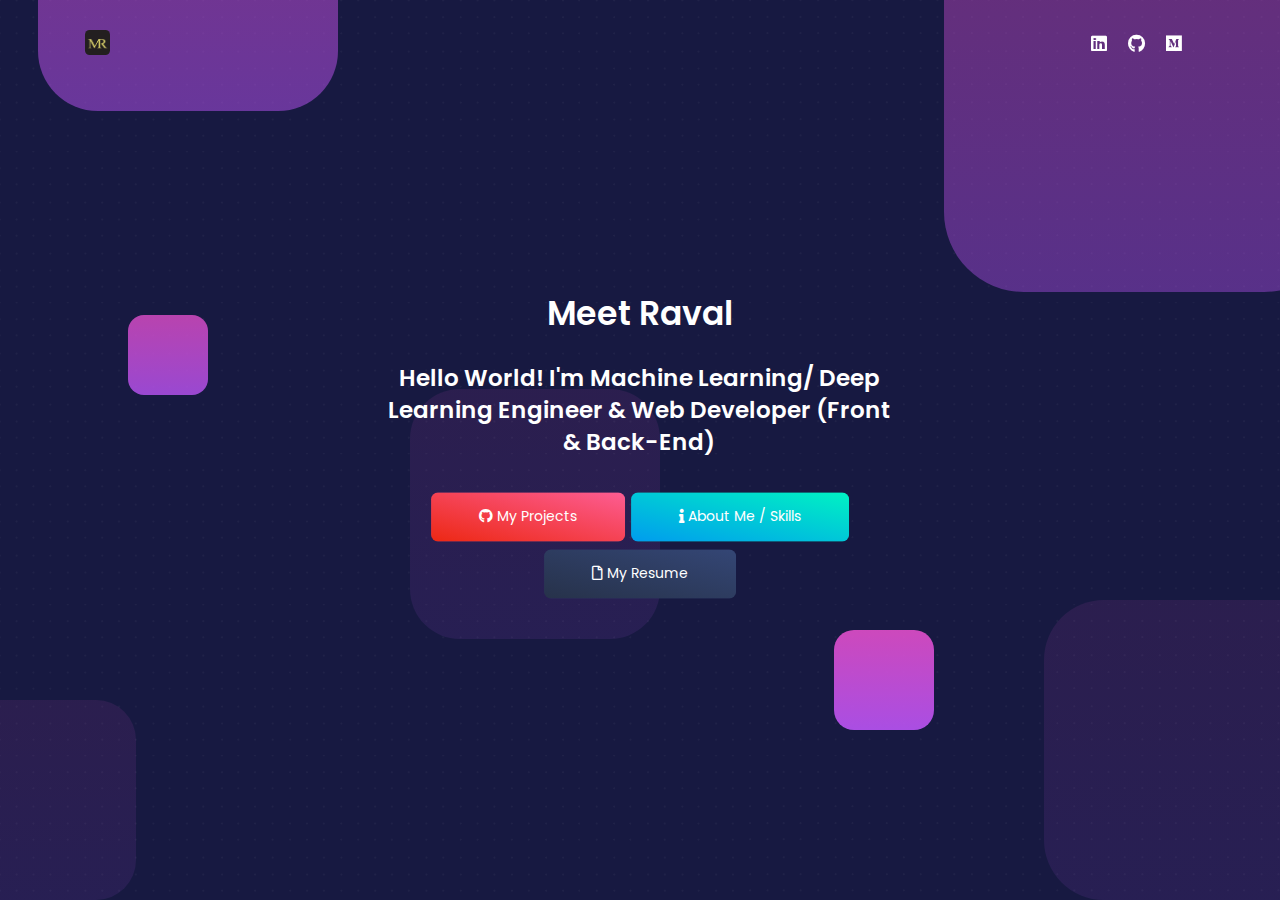
==== index.html @ 4ff9d47f "Add files via upload" ====
<!DOCTYPE html>
<html lang="en">

<head>
  <meta charset="utf-8" />
  <meta name="viewport" content="width=device-width, initial-scale=1, shrink-to-fit=no">
  <link rel="apple-touch-icon" sizes="76x76" href="./assets/img/apple-icon.png">
  <link rel="icon" type="image/png" href="../assets/img/MR_gold.jpg">
  <title>
    Meet Raval
  </title>
  <!--     Fonts and icons     -->
  <link href="https://fonts.googleapis.com/css?family=Poppins:200,300,400,600,700,800" rel="stylesheet" />
  <link href="https://use.fontawesome.com/releases/v5.0.6/css/all.css" rel="stylesheet">
  <!-- Nucleo Icons -->
  <link href="./assets/css/nucleo-icons.css" rel="stylesheet" />
  <!-- CSS Files -->
  <link href="./assets/css/blk-design-system.css?v=1.0.0" rel="stylesheet" />
  <!-- CSS Just for demo purpose, don't include it in your project -->
  <link href="./assets/demo/demo.css" rel="stylesheet" />
</head>

<body class="index-page">
  <!-- Navbar -->
  <nav class="navbar navbar-expand-lg fixed-top navbar-transparent" color-on-scroll="100">
    <div class="container">
      <div class="navbar-translate">
        <a class="navbar-brand" href="./pages/profile-page.html" data-placement="bottom">
          <span> <img src="./assets/img/MR_gold.jpg" alt="logo" width="25px" height="25px">
          </span>
        </a>
        <button class="navbar-toggler navbar-toggler" type="button" data-toggle="collapse" data-target="#navigation"
          aria-controls="navigation-index" aria-expanded="false" aria-label="Toggle navigation">
          <span class="navbar-toggler-bar bar1"></span>
          <span class="navbar-toggler-bar bar2"></span>
          <span class="navbar-toggler-bar bar3"></span>
        </button>
      </div>
      <div class="collapse navbar-collapse justify-content-end" id="navigation">
        <div class="navbar-collapse-header">
          <div class="row">
            <div class="col-6 collapse-brand">
              <a>
                Meet Raval
              </a>
            </div>
            <div class="col-6 collapse-close text-right">
              <button type="button" class="navbar-toggler" data-toggle="collapse" data-target="#navigation"
                aria-controls="navigation-index" aria-expanded="false" aria-label="Toggle navigation">
                <i class="tim-icons icon-simple-remove"></i>
              </button>
            </div>
          </div>
        </div>
        <ul class="navbar-nav">
          <li class="nav-item p-0">
            <a class="nav-link" rel="tooltip" title="Follow me on Linkedin" data-placement="bottom"
              href="https://www.linkedin.com/in/meet-raval/" target="_blank">
              <i class="fab fa-linkedin"></i>
              <p class="d-lg-none d-xl-none">Linkedin</p>
            </a>
          </li>
          <li class="nav-item p-0">
            <a class="nav-link" rel="tooltip" title="See my projects on GitHub" data-placement="bottom"
              href="https://github.com/OriginalMeet" target="_blank">
              <i class="fab fa-github"></i>
              <p class="d-lg-none d-xl-none">Github</p>
            </a>
          </li>
          <li class="nav-item p-0">
            <a class="nav-link" rel="tooltip" title="Follow me on Medium" data-placement="bottom"
              href="https://medium.com/@MeetR" target="_blank">
              <i class="fab fa-medium"></i>
              <p class="d-lg-none d-xl-none">Medium</p>
            </a>
          </li>
        </ul>
      </div>
    </div>
  </nav>
  <!-- End Navbar -->
  <div class="wrapper">
    <div class="page-header header-filter">
      <div class="squares square1"></div>
      <div class="squares square2"></div>
      <div class="squares square3"></div>
      <div class="squares square4"></div>
      <div class="squares square5"></div>
      <div class="squares square6"></div>
      <div class="squares square7"></div>
      <div class="container">
        <div class="content-center brand">
          <h1 class="h1-seo">Meet Raval</h1>
          <h3> Hello World! I'm Machine Learning/ Deep Learning Engineer & Web Developer (Front & Back-End)
          </h3>
          <a href="./pages/landing-page.html" class="btn btn-danger btn-lg">
            <i class="fab fa-github"></i> My Projects
          </a>
          <a class="btn btn-success btn-lg" href="./pages/profile-page.html">
            <i class="fas fa-info"></i> About Me / Skills
          </a>
          <a class="btn btn-default btn-lg"
            href="https://drive.google.com/file/d/1EgAjQvwE_Wnbg6JH7nvBRCXRv2fDyit_/view?usp=sharing" target="_blank">
            <i class="far fa-file"></i> My Resume
          </a>

        </div>
      </div>
    </div>
  </div>
  <!--   Core JS Files   -->
  <script src="./assets/js/core/jquery.min.js" type="text/javascript"></script>
  <script src="./assets/js/core/popper.min.js" type="text/javascript"></script>
  <script src="./assets/js/core/bootstrap.min.js" type="text/javascript"></script>
  <script src="./assets/js/plugins/perfect-scrollbar.jquery.min.js"></script>
  <!--  Plugin for Switches, full documentation here: http://www.jque.re/plugins/version3/bootstrap.switch/ -->
  <script src="./assets/js/plugins/bootstrap-switch.js"></script>
  <!--  Plugin for the Sliders, full documentation here: http://refreshless.com/nouislider/ -->
  <script src="./assets/js/plugins/nouislider.min.js" type="text/javascript"></script>
  <!-- Chart JS -->
  <script src="./assets/js/plugins/chartjs.min.js"></script>
  <!--  Plugin for the DatePicker, full documentation here: https://github.com/uxsolutions/bootstrap-datepicker -->
  <script src="./assets/js/plugins/moment.min.js"></script>
  <script src="./assets/js/plugins/bootstrap-datetimepicker.js" type="text/javascript"></script>
  <!-- Black Dashboard DEMO methods, don't include it in your project! -->
  <script src="./assets/demo/demo.js"></script>
  <!-- Control Center for Black UI Kit: parallax effects, scripts for the example pages etc -->
  <script src="./assets/js/blk-design-system.min.js?v=1.0.0" type="text/javascript"></script>
  <!-- Change text on the  front page! -->
  <script>
    $(document).ready(function () {
      blackKit.initDatePicker();
      blackKit.initSliders();
    });

    function scrollToDownload() {

      if ($('.section-download').length != 0) {
        $("html, body").animate({
          scrollTop: $('.section-download').offset().top
        }, 1000);
      }
    }
  </script>
</body>

</html>
---- assets/css/nucleo-icons.css ----
/* --------------------------------

Nucleo Outline Web Font - nucleoapp.com/
License - nucleoapp.com/license/
Created using IcoMoon - icomoon.io

-------------------------------- */

@font-face {
  font-family: 'Nucleo';
  src: url('../fonts/nucleo.eot');
  src: url('../fonts/nucleo.eot') format('embedded-opentype'), url('../fonts/nucleo.woff2') format('woff2'), url('../fonts/nucleo.woff') format('woff'), url('../fonts/nucleo.ttf') format('truetype'), url('../fonts/nucleo.svg') format('svg');
  font-weight: normal;
  font-style: normal;
}

/*------------------------
	base class definition
-------------------------*/

.tim-icons {
  display: inline-block;
  font: normal normal normal 1em/1 'Nucleo';
  vertical-align: middle;
  speak: none;
  text-transform: none;
  /* Better Font Rendering */
  -webkit-font-smoothing: antialiased;
  -moz-osx-font-smoothing: grayscale;
}

.font-icon-detail {
  text-align: center;
  padding: 45px 0 30px;
  border: 1px solid #e44cc4;
  border-radius: .1875rem;
  margin: 15px 0;
  min-height: 168px;
}

.font-icon-detail i {
  color: #FFFFFF;
  font-size: 1.5em;
}

.font-icon-detail p {
  color: #e44cc4 !important;
  margin-top: 30px;
  padding: 0 10px;
  font-size: .7142em;
}

/*------------------------
  change icon size
-------------------------*/

.tim-icons-sm {
  font-size: 0.8em;
}

.tim-icons-lg {
  font-size: 1.2em;
}

/* absolute units */

.tim-icons-16 {
  font-size: 16px;
}

.tim-icons-32 {
  font-size: 32px;
}

/*----------------------------------
  add a square/circle background
-----------------------------------*/

.tim-icons-bg-square,
.tim-icons-bg-circle {
  padding: 0.35em;
}

.tim-icons-bg-circle {
  border-radius: 50%;
}

/*------------------------
  list icons
-------------------------*/

/*------------------------
  spinning icons
-------------------------*/

.tim-icons-is-spinning {
  -webkit-animation: tim-icons-spin 2s infinite linear;
  -moz-animation: tim-icons-spin 2s infinite linear;
  animation: tim-icons-spin 2s infinite linear;
}

@-webkit-keyframes tim-icons-spin {
  0% {
    -webkit-transform: rotate(0deg);
  }
  100% {
    -webkit-transform: rotate(360deg);
  }
}

@-moz-keyframes tim-icons-spin {
  0% {
    -moz-transform: rotate(0deg);
  }
  100% {
    -moz-transform: rotate(360deg);
  }
}

@keyframes tim-icons-spin {
  0% {
    -webkit-transform: rotate(0deg);
    -moz-transform: rotate(0deg);
    -ms-transform: rotate(0deg);
    -o-transform: rotate(0deg);
    transform: rotate(0deg);
  }
  100% {
    -webkit-transform: rotate(360deg);
    -moz-transform: rotate(360deg);
    -ms-transform: rotate(360deg);
    -o-transform: rotate(360deg);
    transform: rotate(360deg);
  }
}

/*------------------------
  rotated/flipped icons
-------------------------*/

/*------------------------
	icons
-------------------------*/

.icon-alert-circle-exc::before {
  content: "\ea02";
}

.icon-align-center::before {
  content: "\ea03";
}

.icon-align-left-2::before {
  content: "\ea04";
}

.icon-app::before {
  content: "\ea05";
}

.icon-atom::before {
  content: "\ea06";
}

.icon-attach-87::before {
  content: "\ea07";
}

.icon-badge::before {
  content: "\ea08";
}

.icon-bag-16::before {
  content: "\ea09";
}

.icon-bank::before {
  content: "\ea0a";
}

.icon-basket-simple::before {
  content: "\ea0b";
}

.icon-bell-55::before {
  content: "\ea0c";
}

.icon-bold::before {
  content: "\ea0d";
}

.icon-book-bookmark::before {
  content: "\ea0e";
}

.icon-bulb-63::before {
  content: "\ea0f";
}

.icon-bullet-list-67::before {
  content: "\ea10";
}

.icon-bus-front-12::before {
  content: "\ea11";
}

.icon-button-pause::before {
  content: "\ea12";
}

.icon-button-power::before {
  content: "\ea13";
}

.icon-calendar-60::before {
  content: "\ea14";
}

.icon-camera-18::before {
  content: "\ea15";
}

.icon-caps-small::before {
  content: "\ea16";
}

.icon-cart::before {
  content: "\ea17";
}

.icon-chart-bar-32::before {
  content: "\ea18";
}

.icon-chart-pie-36::before {
  content: "\ea19";
}

.icon-chat-33::before {
  content: "\ea1a";
}

.icon-check-2::before {
  content: "\ea1b";
}

.icon-cloud-download-93::before {
  content: "\ea1c";
}

.icon-cloud-upload-94::before {
  content: "\ea1d";
}

.icon-coins::before {
  content: "\ea1e";
}

.icon-compass-05::before {
  content: "\ea1f";
}

.icon-controller::before {
  content: "\ea20";
}

.icon-credit-card::before {
  content: "\ea21";
}

.icon-delivery-fast::before {
  content: "\ea22";
}

.icon-double-left::before {
  content: "\ea23";
}

.icon-double-right::before {
  content: "\ea24";
}

.icon-email-85::before {
  content: "\ea25";
}

.icon-gift-2::before {
  content: "\ea26";
}

.icon-globe-2::before {
  content: "\ea27";
}

.icon-headphones::before {
  content: "\ea28";
}

.icon-heart-2::before {
  content: "\ea29";
}

.icon-html5::before {
  content: "\ea2a";
}

.icon-image-02::before {
  content: "\ea2b";
}

.icon-istanbul::before {
  content: "\ea2c";
}

.icon-key-25::before {
  content: "\ea2d";
}

.icon-laptop::before {
  content: "\ea2e";
}

.icon-light-3::before {
  content: "\ea2f";
}

.icon-link-72::before {
  content: "\ea30";
}

.icon-lock-circle::before {
  content: "\ea31";
}

.icon-map-big::before {
  content: "\ea32";
}

.icon-minimal-down::before {
  content: "\ea33";
}

.icon-minimal-left::before {
  content: "\ea34";
}

.icon-minimal-right::before {
  content: "\ea35";
}

.icon-minimal-up::before {
  content: "\ea36";
}

.icon-mobile::before {
  content: "\ea37";
}

.icon-molecule-40::before {
  content: "\ea38";
}

.icon-money-coins::before {
  content: "\ea39";
}

.icon-notes::before {
  content: "\ea3a";
}

.icon-palette::before {
  content: "\ea3b";
}

.icon-paper::before {
  content: "\ea3c";
}

.icon-pencil::before {
  content: "\ea3d";
}

.icon-pin::before {
  content: "\ea3e";
}

.icon-planet::before {
  content: "\ea3f";
}

.icon-puzzle-10::before {
  content: "\ea40";
}

.icon-satisfied::before {
  content: "\ea41";
}

.icon-scissors::before {
  content: "\ea42";
}

.icon-send::before {
  content: "\ea43";
}

.icon-settings-gear-63::before {
  content: "\ea44";
}

.icon-settings::before {
  content: "\ea45";
}

.icon-simple-add::before {
  content: "\ea46";
}

.icon-simple-delete::before {
  content: "\ea47";
}

.icon-simple-remove::before {
  content: "\ea48";
}

.icon-single-02::before {
  content: "\ea49";
}

.icon-single-copy-04::before {
  content: "\ea4a";
}

.icon-sound-wave::before {
  content: "\ea4b";
}

.icon-spaceship::before {
  content: "\ea4c";
}

.icon-square-pin::before {
  content: "\ea4d";
}

.icon-support-17::before {
  content: "\ea4e";
}

.icon-tablet-2::before {
  content: "\ea4f";
}

.icon-tag::before {
  content: "\ea50";
}

.icon-tap-02::before {
  content: "\ea51";
}

.icon-tie-bow::before {
  content: "\ea52";
}

.icon-time-alarm::before {
  content: "\ea53";
}

.icon-trash-simple::before {
  content: "\ea54";
}

.icon-triangle-right-17::before {
  content: "\ea55";
}

.icon-trophy::before {
  content: "\ea56";
}

.icon-tv-2::before {
  content: "\ea57";
}

.icon-upload::before {
  content: "\ea58";
}

.icon-user-run::before {
  content: "\ea59";
}

.icon-vector::before {
  content: "\ea5a";
}

.icon-video-66::before {
  content: "\ea5b";
}

.icon-volume-98::before {
  content: "\ea5c";
}

.icon-wallet-43::before {
  content: "\ea5d";
}

.icon-watch-time::before {
  content: "\ea5e";
}

.icon-wifi::before {
  content: "\ea5f";
}

.icon-world::before {
  content: "\ea60";
}

.icon-zoom-split::before {
  content: "\ea61";
}

.icon-refresh-01::before {
  content: "\ea62";
}

.icon-refresh-02::before {
  content: "\ea63";
}

.icon-shape-star::before {
  content: "\ea64";
}

.icon-components::before {
  content: "\ea65";
}
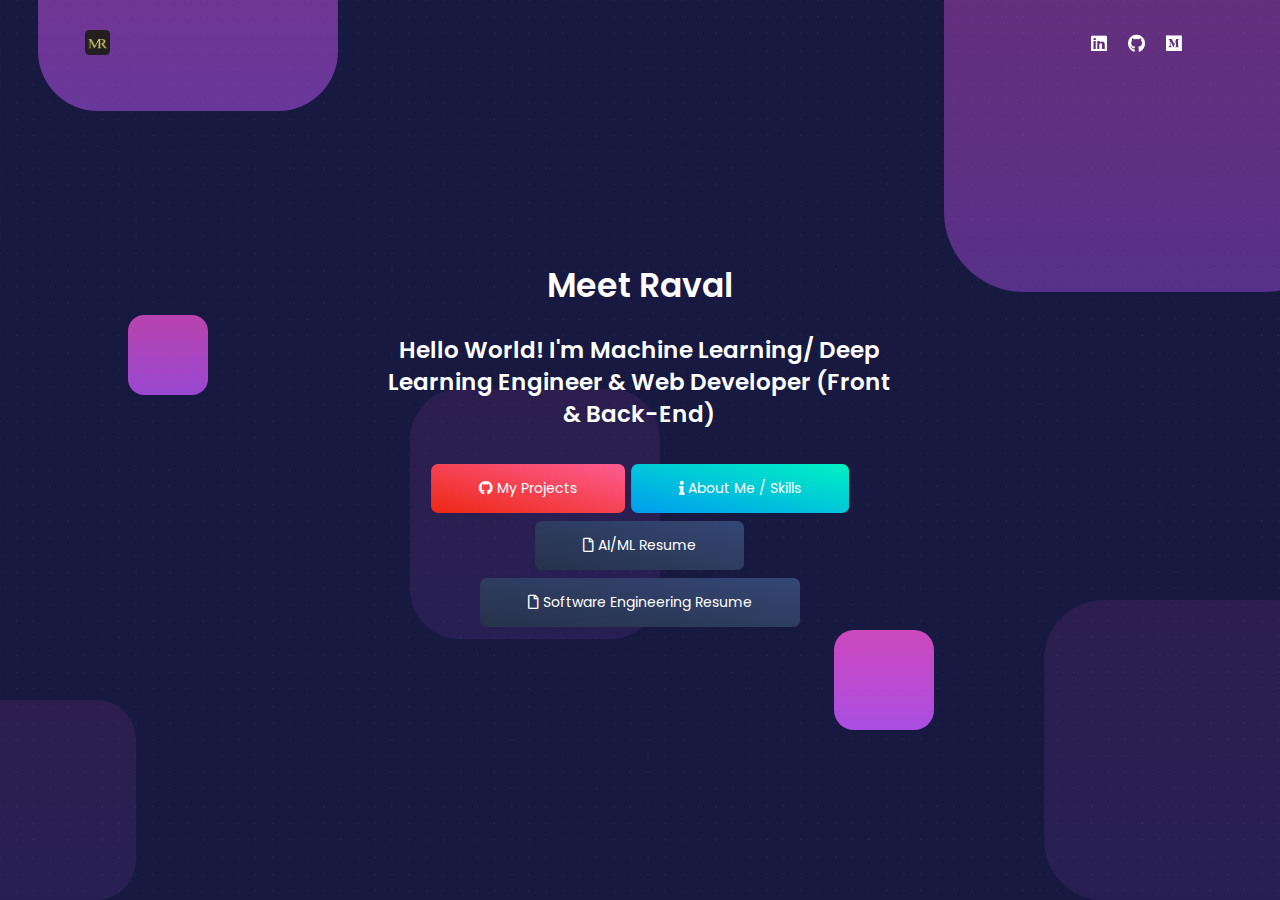
==== commit 8b38e477: "Update index.html" ====
--- a/index.html
+++ b/index.html
@@ -100,8 +100,12 @@
             <i class="fas fa-info"></i> About Me / Skills
           </a>
           <a class="btn btn-default btn-lg"
-            href="https://drive.google.com/file/d/1EgAjQvwE_Wnbg6JH7nvBRCXRv2fDyit_/view?usp=sharing" target="_blank">
-            <i class="far fa-file"></i> My Resume
+            href="https://drive.google.com/file/d/1W5tLtBtDrvpw45BONrztHUtrcHNnchmh/view?usp=sharing" target="_blank">
+            <i class="far fa-file"></i> AI/ML Resume
+          </a>
+          <a class="btn btn-default btn-lg"
+            href="https://drive.google.com/file/d/1wV3x1UsiAB4OZIowRujfQ8iarGKIMM0z/view?usp=sharing" target="_blank">
+            <i class="far fa-file"></i> Software Engineering Resume
           </a>
 
         </div>
@@ -144,4 +148,4 @@
   </script>
 </body>
 
-</html>+</html>
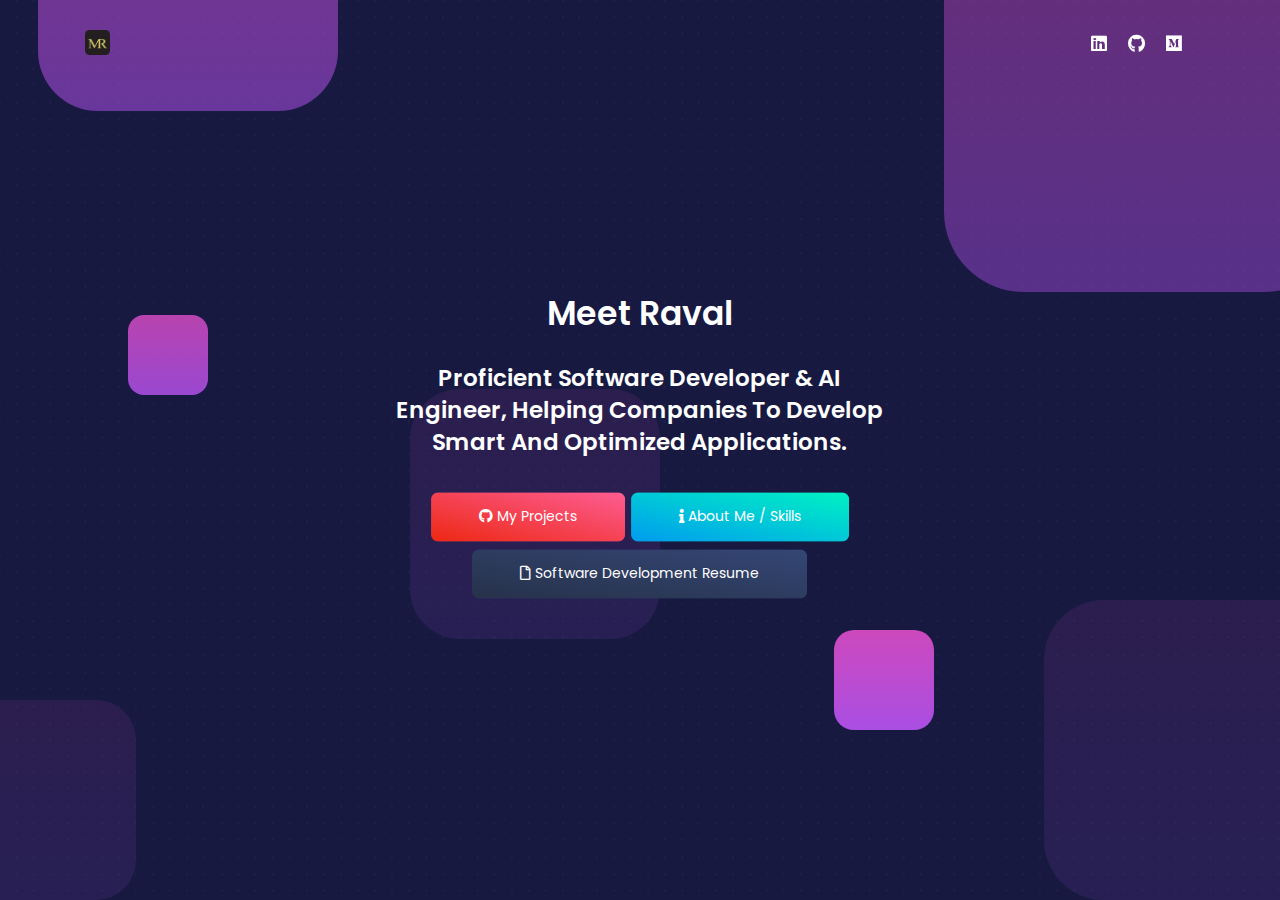
==== commit 7371d33d: "Add files via upload" ====
--- a/index.html
+++ b/index.html
@@ -91,7 +91,7 @@
       <div class="container">
         <div class="content-center brand">
           <h1 class="h1-seo">Meet Raval</h1>
-          <h3> Hello World! I'm Machine Learning/ Deep Learning Engineer & Web Developer (Front & Back-End)
+          <h3> Proficient Software Developer & AI Engineer, helping companies to develop smart and optimized applications.
           </h3>
           <a href="./pages/landing-page.html" class="btn btn-danger btn-lg">
             <i class="fab fa-github"></i> My Projects
@@ -100,12 +100,8 @@
             <i class="fas fa-info"></i> About Me / Skills
           </a>
           <a class="btn btn-default btn-lg"
-            href="https://drive.google.com/file/d/1W5tLtBtDrvpw45BONrztHUtrcHNnchmh/view?usp=sharing" target="_blank">
-            <i class="far fa-file"></i> AI/ML Resume
-          </a>
-          <a class="btn btn-default btn-lg"
-            href="https://drive.google.com/file/d/1wV3x1UsiAB4OZIowRujfQ8iarGKIMM0z/view?usp=sharing" target="_blank">
-            <i class="far fa-file"></i> Software Engineering Resume
+            href="https://drive.google.com/file/d/1qYo7eppvVJdF-1NqkWleGSzqT0AeE_tV/view?usp=sharing" target="_blank">
+            <i class="far fa-file"></i> Software Development Resume
           </a>
 
         </div>
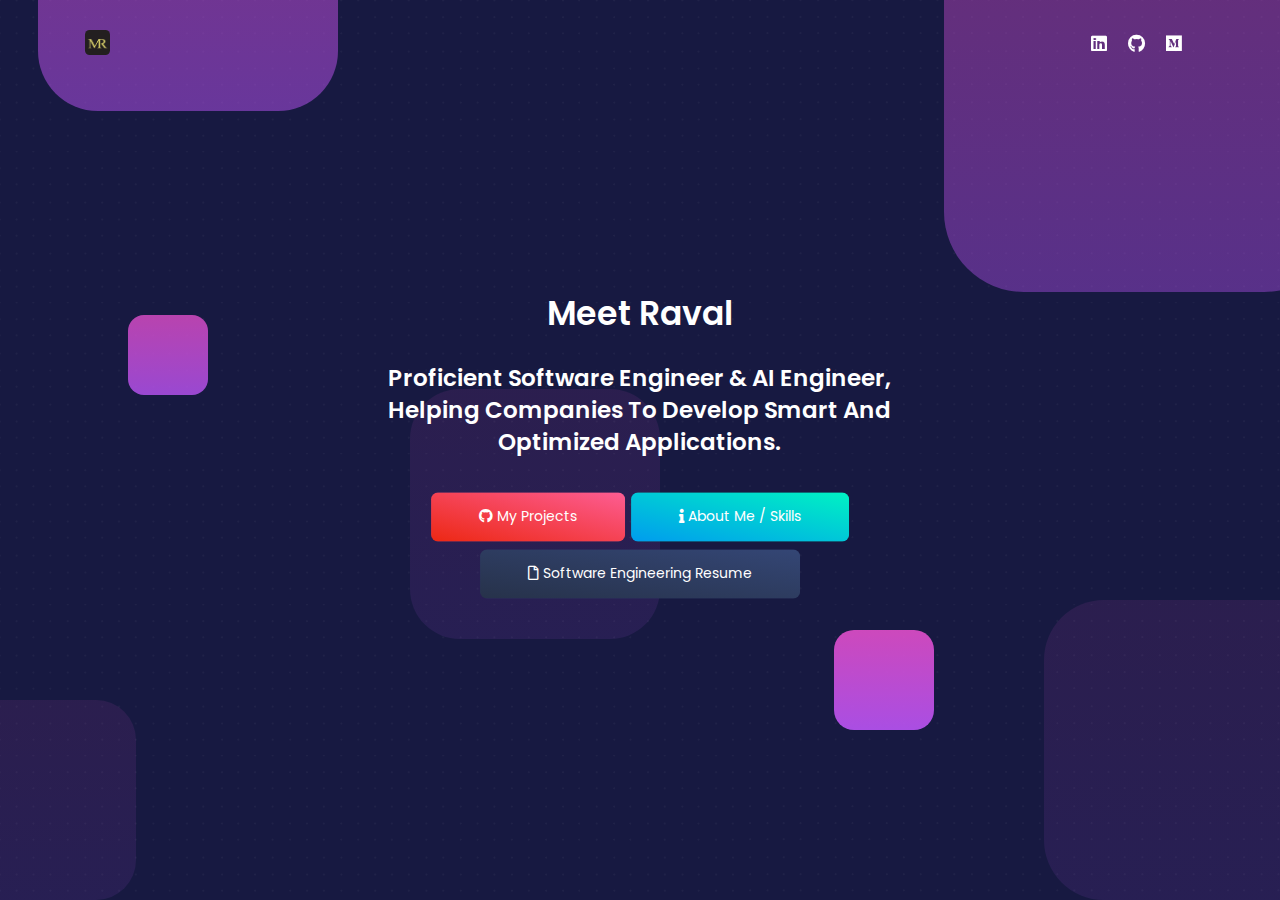
==== commit e6504f4c: "Update index.html" ====
--- a/index.html
+++ b/index.html
@@ -91,7 +91,7 @@
       <div class="container">
         <div class="content-center brand">
           <h1 class="h1-seo">Meet Raval</h1>
-          <h3> Proficient Software Developer & AI Engineer, helping companies to develop smart and optimized applications.
+          <h3> Proficient Software Engineer & AI Engineer, helping companies to develop smart and optimized Applications.
           </h3>
           <a href="./pages/landing-page.html" class="btn btn-danger btn-lg">
             <i class="fab fa-github"></i> My Projects
@@ -100,8 +100,8 @@
             <i class="fas fa-info"></i> About Me / Skills
           </a>
           <a class="btn btn-default btn-lg"
-            href="https://drive.google.com/file/d/1qYo7eppvVJdF-1NqkWleGSzqT0AeE_tV/view?usp=sharing" target="_blank">
-            <i class="far fa-file"></i> Software Development Resume
+            href="https://drive.google.com/file/d/1NVkj8tc1QnZuMobn43fw3t5g2LP1l_yq/view?usp=sharing" target="_blank">
+            <i class="far fa-file"></i> Software Engineering Resume
           </a>
 
         </div>
